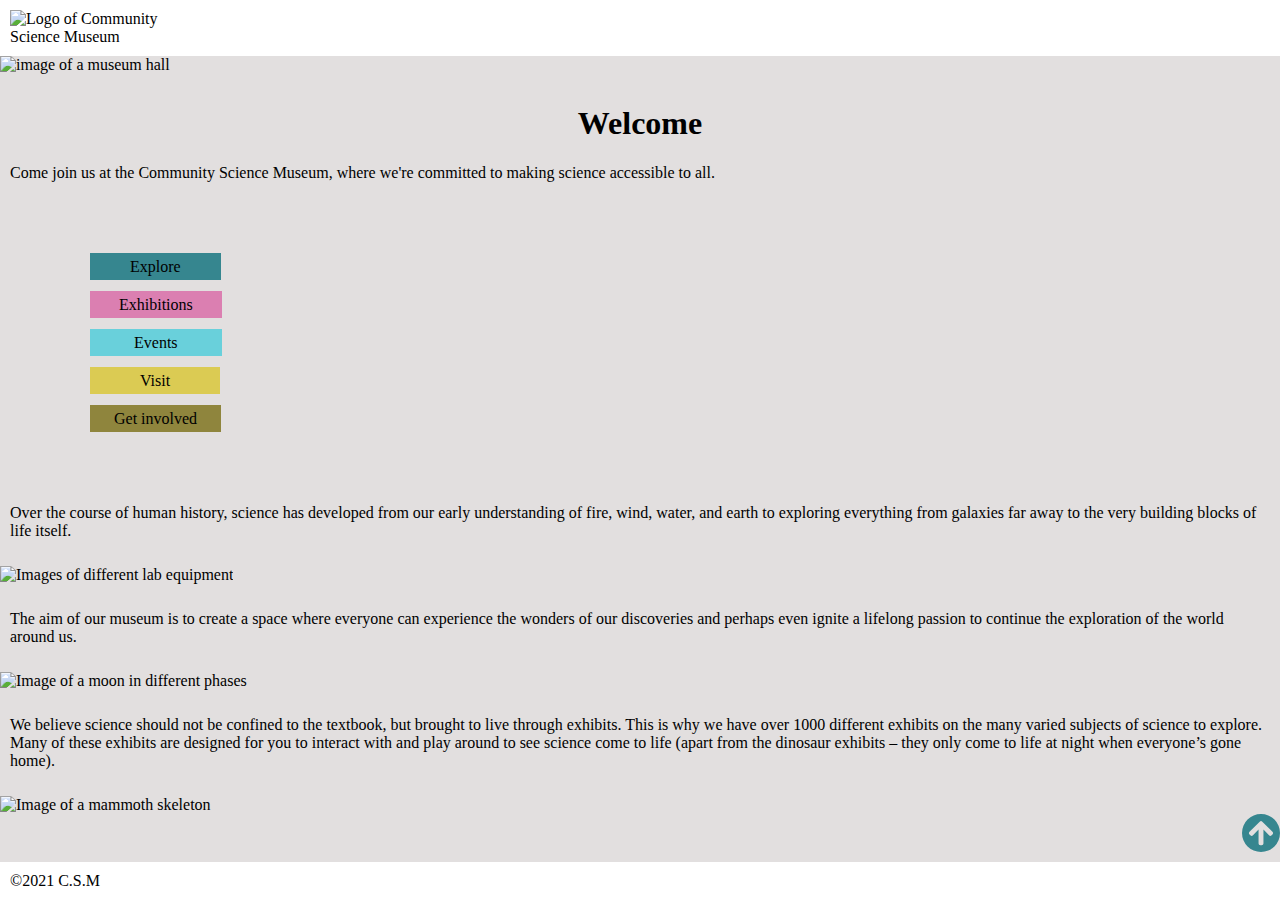
==== index.html @ 799d5060 "added blurred effect on some color and image on index" ====
<!DOCTYPE html>
<html lang="en">
  <head>
    <meta charset="UTF-8" />
    <meta http-equiv="X-UA-Compatible" content="IE=edge" />
    <meta name="viewport" content="width=device-width, initial-scale=1.0" />
    <meta name="description" content="Come and learn something fun, interesting and new" />
    <link rel="stylesheet" href="css/style.css" />
    <link rel="stylesheet" href="css/index.css" />
    <script src="https://kit.fontawesome.com/bb14e72e7a.js" crossorigin="anonymous"></script>
    <title>Community Science Museum | Home</title>
  </head>
  <body>
    <header>
      <div class="logo">
        <a href="index.html"><img src="images/Logofin.svg" alt="Logo of Community Science Museum" /></a>
      </div>
      <label for="hamburger_menu"><i class="fas fa-bars"></i></label>
      <input type="checkbox" id="hamburger_menu" />
      <nav>
        <ul>
          <li><a href="explore.html" class="cta_explore">Explore</a></li>
          <li><a href="exhibitions.html" class="cta_exhibitions">Exhibitions</a></li>
          <li><a href="events.html" class="cta_events">Events</a></li>
          <li><a href="visit.html" class="cta_visit">Visit</a></li>
          <li><a href="getinvolved.html" class="cta_getinvolved">Get involved</a></li>
        </ul>
      </nav>
    </header>
    <main>
      <img src="images/header img.jpg" class="img_top" alt="image of a museum hall" />
      <section class="welcome">
        <h1 class="welcome_h1">Welcome</h1>
        <p>Come join us at the Community Science Museum, where we're committed to making science accessible to all.</p>
      </section>
      <section>
        <ul class="nav_index">
          <li><a href="explore.html" class="cta_explore">Explore</a></li>
          <li><a href="exhibitions.html" class="cta_exhibitions">Exhibitions</a></li>
          <li><a href="events.html" class="cta_events">Events</a></li>
          <li><a href="visit.html" class="cta_visit">Visit</a></li>
          <li><a href="getinvolved.html" class="cta_getinvolved">Get involved</a></li>
        </ul>
      </section>
      <section class="welcome">
        <p>
          Over the course of human history, science has developed from our early understanding of fire, wind, water, and
          earth to exploring everything from galaxies far away to the very building blocks of life itself.
        </p>
      </section>
      <img src="images/lab.jpg" class="img_lab" alt="Images of different lab equipment" />
      <section class="welcome">
        <p>
          The aim of our museum is to create a space where everyone can experience the wonders of our discoveries and
          perhaps even ignite a lifelong passion to continue the exploration of the world around us.
        </p>
      </section>
      <img src="images/Planets.jpg" class="img_moon" alt="Image of a moon in different phases" />
      <section class="welcome">
        <p>
          We believe science should not be confined to the textbook, but brought to live through exhibits. This is why
          we have over 1000 different exhibits on the many varied subjects of science to explore. Many of these exhibits
          are designed for you to interact with and play around to see science come to life (apart from the dinosaur
          exhibits – they only come to life at night when everyone’s gone home).
        </p>
      </section>
      <section>
        <img src="images/mammoth.jpg" class="img_last" alt="Image of a mammoth skeleton" />
      </section>
      <section class="top">
        <a href="index.html"> <img src="images/To the top.svg" alt="Arrow that brings you to the top of the page" /></a>
      </section>
    </main>
    <footer>&copy;2021 C.S.M</footer>
  </body>
</html>
---- css/style.css ----
/* Layout */
body {
  min-height: 100vh;
  margin: 0px;
  display: grid;
  grid-template-rows: auto 1fr auto;
}

header {
  padding: 10px;
  display: grid;
  grid-template-columns: 1fr auto;
  align-items: center;
}

.logo {
  max-width: 200px;
}

nav {
  display: none;
  position: fixed;
  top: 105px;
  background: #fff;
  z-index: 1000;
  right: 0px;
}

nav ul {
  padding: 0px;
}

nav li {
  display: block;
  padding: 10px 15px;
}

#hamburger_menu {
  display: none;
}

#hamburger_menu:checked ~ nav {
  display: block;
}

label:hover {
  cursor: pointer;
}

main {
  background-color: #e2dfdf;
}

a {
  text-decoration: none;
  color: #000;
}

.cta_explore {
  background-color: #36868f;
  padding: 5px 40px;
}

.cta_exhibitions {
  background-color: #db7fb1;
  padding: 5px 29px;
}

.cta_events {
  background-color: #69d0db;
  padding: 5px 44px;
}

.cta_visit {
  background-color: #dbcb53;
  padding: 5px 50px;
}

.cta_getinvolved {
  background-color: #8f853d;
  padding: 5px 24px;
}

.top {
  display: flex;
  flex-direction: row-reverse;
}

footer {
  padding: 10px;
}
---- css/index.css ----
.img_top {
  width: 100%;
}

.welcome {
  text-align: left;
  padding: 10px;
}

.welcome_h1 {
  text-align: center;
}

.nav_index {
  display: grid;
  gap: 20px;
  list-style: none;
  margin: 50px;
}

.img_lab {
  width: 100%;
}

.img_moon {
  width: 100%;
}
.img_last {
  width: 100%;
}
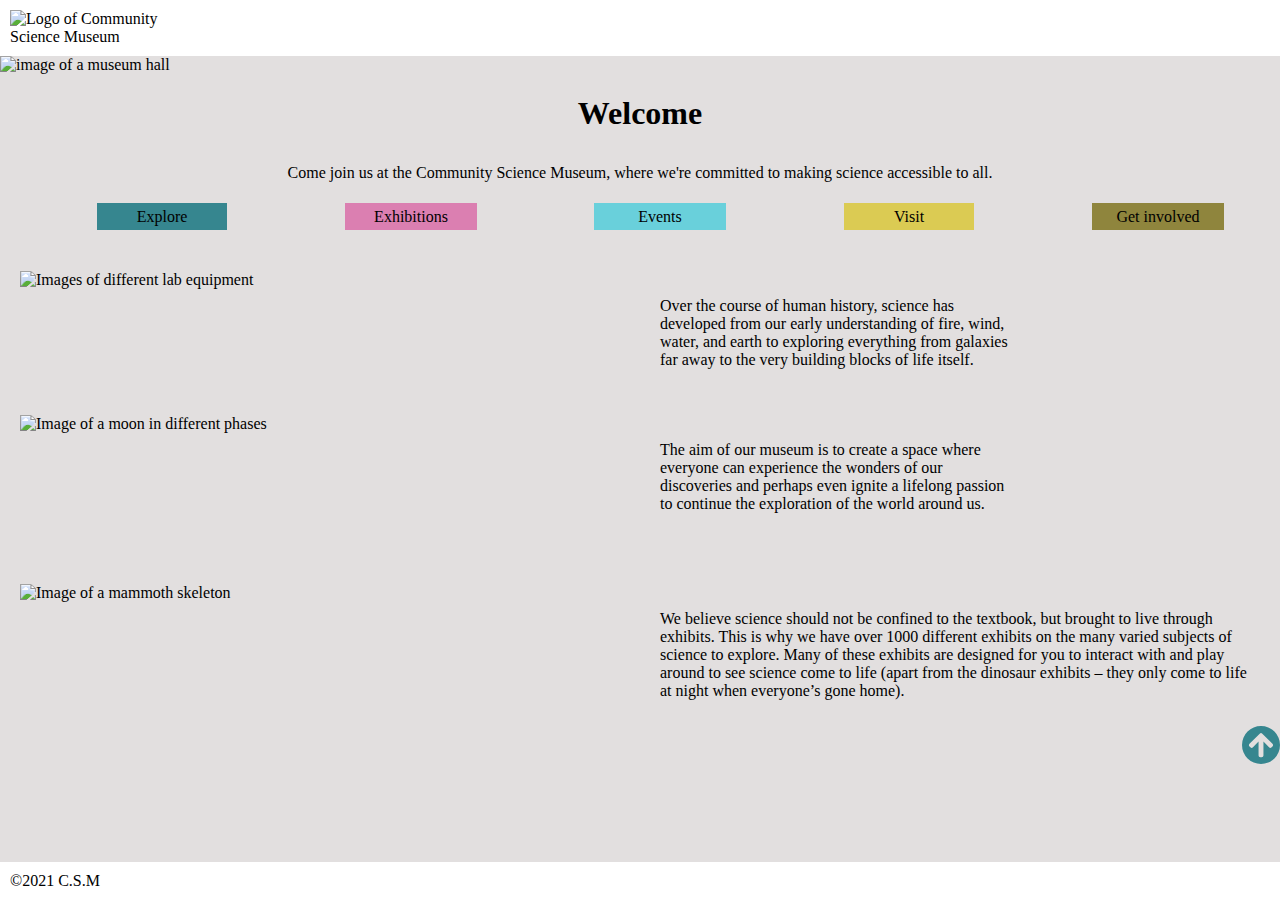
==== commit 80c1319e: "Started making the site responsive" ====
--- a/index.html
+++ b/index.html
@@ -7,6 +7,7 @@
     <meta name="description" content="Come and learn something fun, interesting and new" />
     <link rel="stylesheet" href="css/style.css" />
     <link rel="stylesheet" href="css/index.css" />
+    <link rel="stylesheet" href="css/media.css" />
     <script src="https://kit.fontawesome.com/bb14e72e7a.js" crossorigin="anonymous"></script>
     <title>Community Science Museum | Home</title>
   </head>
@@ -33,7 +34,7 @@
         <h1 class="welcome_h1">Welcome</h1>
         <p>Come join us at the Community Science Museum, where we're committed to making science accessible to all.</p>
       </section>
-      <section>
+      <section class="nav_center">
         <ul class="nav_index">
           <li><a href="explore.html" class="cta_explore">Explore</a></li>
           <li><a href="exhibitions.html" class="cta_exhibitions">Exhibitions</a></li>
@@ -42,31 +43,35 @@
           <li><a href="getinvolved.html" class="cta_getinvolved">Get involved</a></li>
         </ul>
       </section>
-      <section class="welcome">
-        <p>
-          Over the course of human history, science has developed from our early understanding of fire, wind, water, and
-          earth to exploring everything from galaxies far away to the very building blocks of life itself.
-        </p>
-      </section>
-      <img src="images/lab.jpg" class="img_lab" alt="Images of different lab equipment" />
-      <section class="welcome">
-        <p>
-          The aim of our museum is to create a space where everyone can experience the wonders of our discoveries and
-          perhaps even ignite a lifelong passion to continue the exploration of the world around us.
-        </p>
-      </section>
-      <img src="images/Planets.jpg" class="img_moon" alt="Image of a moon in different phases" />
-      <section class="welcome">
-        <p>
-          We believe science should not be confined to the textbook, but brought to live through exhibits. This is why
-          we have over 1000 different exhibits on the many varied subjects of science to explore. Many of these exhibits
-          are designed for you to interact with and play around to see science come to life (apart from the dinosaur
-          exhibits – they only come to life at night when everyone’s gone home).
-        </p>
-      </section>
-      <section>
-        <img src="images/mammoth.jpg" class="img_last" alt="Image of a mammoth skeleton" />
-      </section>
+      <div class="grid_area">
+        <section class="welcome">
+          <p>
+            Over the course of human history, science has developed from our early understanding of fire, wind, water,
+            and earth to exploring everything from galaxies far away to the very building blocks of life itself.
+          </p>
+        </section>
+        <img src="images/lab.jpg" class="img_lab" alt="Images of different lab equipment" />
+        <section class="welcome">
+          <p>
+            The aim of our museum is to create a space where everyone can experience the wonders of our discoveries and
+            perhaps even ignite a lifelong passion to continue the exploration of the world around us.
+          </p>
+        </section>
+        <img src="images/Planets.jpg" class="img_moon" alt="Image of a moon in different phases" />
+      </div>
+      <div class="text_short">
+        <section class="welcome">
+          <p>
+            We believe science should not be confined to the textbook, but brought to live through exhibits. This is why
+            we have over 1000 different exhibits on the many varied subjects of science to explore. Many of these
+            exhibits are designed for you to interact with and play around to see science come to life (apart from the
+            dinosaur exhibits – they only come to life at night when everyone’s gone home).
+          </p>
+        </section>
+        <section>
+          <img src="images/mammoth.jpg" class="img_last" alt="Image of a mammoth skeleton" />
+        </section>
+      </div>
       <section class="top">
         <a href="index.html"> <img src="images/To the top.svg" alt="Arrow that brings you to the top of the page" /></a>
       </section>
--- a/css/index.css
+++ b/css/index.css
@@ -2,7 +2,7 @@
   width: 100%;
 }
 
-.welcome {
+.welcome p {
   text-align: left;
   padding: 10px;
 }
@@ -11,11 +11,14 @@
   text-align: center;
 }
 
+.nav_center {
+  text-align: center;
+}
+
 .nav_index {
   display: grid;
   gap: 20px;
   list-style: none;
-  margin: 50px;
 }
 
 .img_lab {
--- a/css/media.css
+++ b/css/media.css
@@ -0,0 +1,75 @@
+@media (min-width: 500px) {
+  .img_top {
+    max-height: 163px;
+  }
+
+  .welcome p {
+    text-align: center;
+  }
+}
+
+@media (min-width: 750px) {
+  .nav_index {
+    gap: 5px;
+    grid-template-columns: 1fr 1fr 1fr 1fr 1fr;
+  }
+
+  .grid_area p {
+    text-align: left;
+    max-width: 350px;
+  }
+
+  .grid_area {
+    display: grid;
+    grid-template-columns: 1fr 1fr;
+    grid-template-areas:
+      "b a"
+      "d c";
+    gap: 20px;
+    margin-top: 45px;
+  }
+
+  .grid_area section:first-of-type {
+    grid-area: a;
+  }
+
+  .grid_area section:last-of-type {
+    grid-area: c;
+  }
+
+  .grid-area img:first-of-type {
+    grid-area: b;
+  }
+
+  .grid-area img:last-of-type {
+    grid-area: d;
+  }
+
+  .img_lab,
+  .img_moon,
+  .img_last {
+    margin-left: 20px;
+  }
+
+  .text_short {
+    display: grid;
+    grid-template-columns: 1fr 1fr;
+    grid-template-areas: "f e";
+    gap: 20px;
+    margin-top: 45px;
+  }
+
+  .text_short section:first-of-type {
+    grid-area: e;
+  }
+
+  .text_short img:first-of-type {
+    grid-area: f;
+  }
+
+  .text_short p {
+    max-width: 750px;
+    text-align: left;
+    margin-right: 20px;
+  }
+}
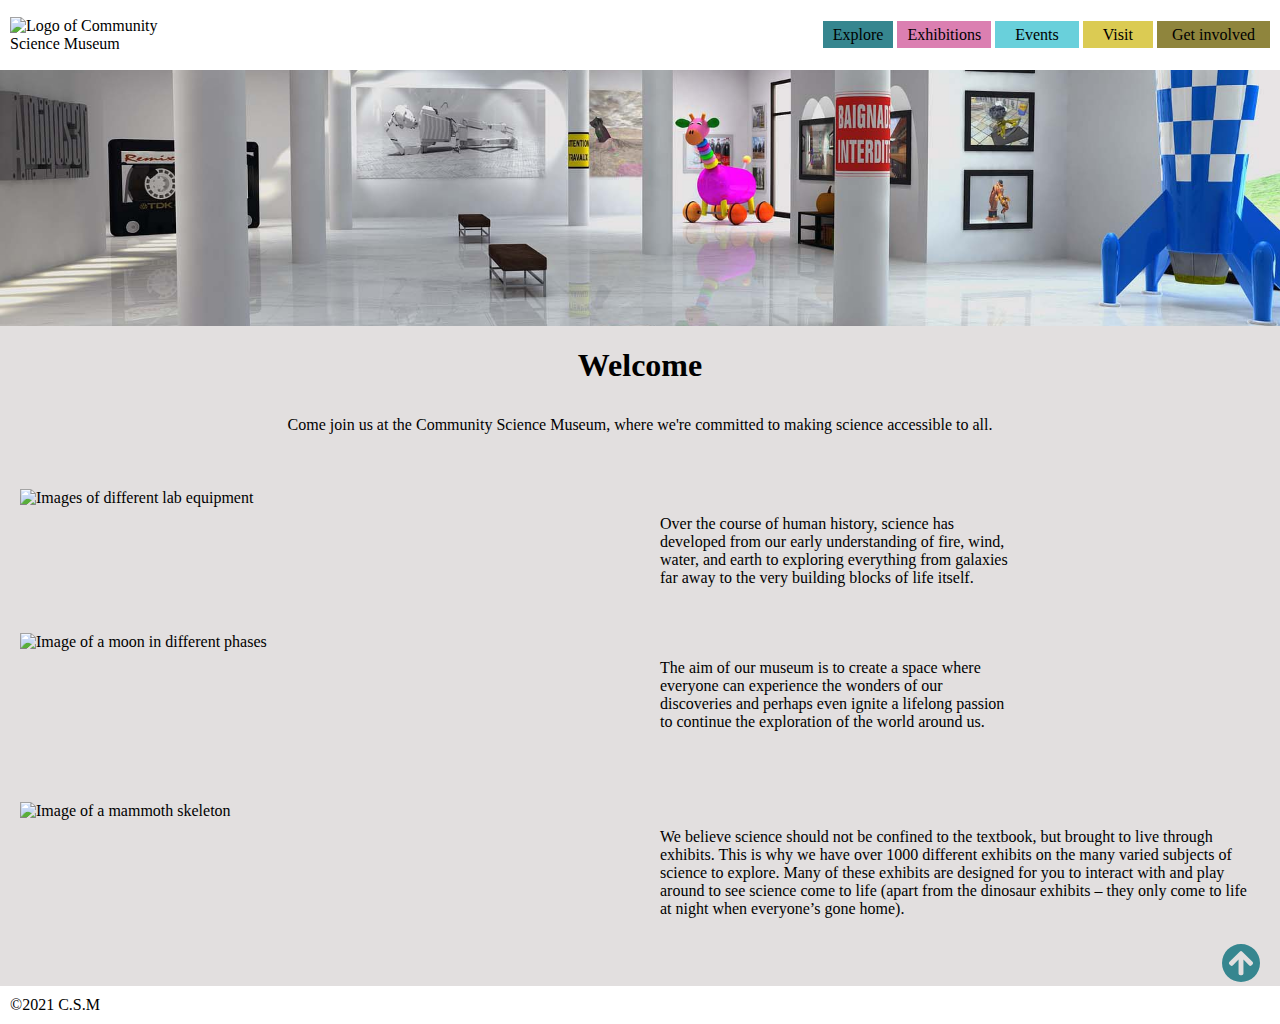
==== commit e2e8ea1b: "Fixed the top image and change sections to divs some places" ====
--- a/index.html
+++ b/index.html
@@ -29,7 +29,7 @@
       </nav>
     </header>
     <main>
-      <img src="images/header img.jpg" class="img_top" alt="image of a museum hall" />
+      <div class="img_top"></div>
       <section class="welcome">
         <h1 class="welcome_h1">Welcome</h1>
         <p>Come join us at the Community Science Museum, where we're committed to making science accessible to all.</p>
--- a/css/style.css
+++ b/css/style.css
@@ -41,6 +41,7 @@
 
 #hamburger_menu:checked ~ nav {
   display: block;
+  position: absolute;
 }
 
 label:hover {
@@ -84,6 +85,7 @@
 .top {
   display: flex;
   flex-direction: row-reverse;
+  margin-right: 20px;
 }
 
 footer {
--- a/css/index.css
+++ b/css/index.css
@@ -1,5 +1,10 @@
 .img_top {
-  width: 100%;
+  background-image: url("../images/header_img.jpg");
+  background-size: cover;
+  background-repeat: no-repeat;
+  background-position: center;
+  min-height: 20vw;
+  max-height: 50vh;
 }
 
 .welcome p {
@@ -21,13 +26,8 @@
   list-style: none;
 }
 
-.img_lab {
-  width: 100%;
-}
-
-.img_moon {
-  width: 100%;
-}
+.img_lab,
+.img_moon,
 .img_last {
   width: 100%;
 }
--- a/css/media.css
+++ b/css/media.css
@@ -1,10 +1,177 @@
 @media (min-width: 500px) {
-  .img_top {
-    max-height: 163px;
-  }
-
   .welcome p {
     text-align: center;
+  }
+
+  .cta_explore:hover {
+    background-color: #fff;
+    border: #36868f;
+    border-style: solid;
+    border-width: 2px;
+  }
+
+  .cta_exhibitions:hover {
+    background-color: #fff;
+    border: #db7fb1;
+    border-style: solid;
+    border-width: 2px;
+  }
+
+  .cta_events:hover {
+    background-color: #fff;
+    border: #69d0db;
+    border-style: solid;
+    border-width: 2px;
+  }
+
+  .cta_visit:hover {
+    background-color: #fff;
+    border: #dbcb53;
+    border-style: solid;
+    border-width: 2px;
+  }
+
+  .cta_getinvolved:hover {
+    background-color: #fff;
+    border: #8f853d;
+    border-style: solid;
+    border-width: 2px;
+  }
+
+  .cta_send:hover {
+    background-color: #fff;
+    border: #8f853d;
+    border-style: solid;
+    border-width: 2px;
+  }
+}
+
+@media (min-width: 605px) {
+  .logo {
+    min-width: 130px;
+  }
+
+  .nav_center {
+    display: none;
+  }
+
+  .cta_getinvolved {
+    padding: 5px 15px;
+  }
+
+  .cta_events,
+  .cta_visit {
+    padding: 5px 20px;
+  }
+
+  .cta_exhibitions,
+  .cta_explore {
+    padding: 5px 10px;
+  }
+
+  nav {
+    display: block;
+    position: static;
+  }
+
+  nav li {
+    display: contents;
+  }
+
+  header label {
+    display: none;
+  }
+
+  .img_topex {
+    display: none;
+  }
+
+  .for_kids {
+    display: grid;
+    grid-template-columns: 1fr 1fr 1fr;
+    grid-template-areas:
+      "a a a"
+      "c e g"
+      "b d f";
+    gap: 15px;
+    margin: 20px;
+  }
+
+  div#a {
+    grid-area: a;
+  }
+
+  div#b {
+    grid-area: b;
+  }
+
+  div#c {
+    grid-area: c;
+  }
+  div#d {
+    grid-area: d;
+  }
+  div#e {
+    grid-area: e;
+  }
+  div#f {
+    grid-area: f;
+  }
+  div#g {
+    grid-area: g;
+  }
+
+  .for_teachers {
+    display: grid;
+    grid-template-columns: 1fr 1fr;
+    grid-template-areas:
+      "h h"
+      "j l"
+      "i k";
+    gap: 15px;
+    margin: 20px;
+  }
+
+  div#h {
+    grid-area: h;
+  }
+  div#i {
+    grid-area: i;
+  }
+  div#j {
+    grid-area: j;
+  }
+  div#k {
+    grid-area: k;
+  }
+  div#l {
+    grid-area: l;
+  }
+
+  .researchers {
+    display: grid;
+    grid-template-columns: 1fr 1fr;
+    grid-template-areas:
+      "m m"
+      "o n";
+    gap: 15px;
+    margin: 20px;
+  }
+
+  div#m {
+    grid-area: m;
+  }
+
+  div#n {
+    grid-area: n;
+  }
+
+  div#o {
+    grid-area: o;
+  }
+
+  .text_width {
+    max-width: 350px;
   }
 }
 
@@ -72,4 +239,87 @@
     text-align: left;
     margin-right: 20px;
   }
+
+  .exhibitions {
+    display: grid;
+    grid-template-columns: 1fr 1fr 1fr;
+  }
+
+  .events {
+    display: grid;
+    grid-template-columns: 1fr 1fr 1fr;
+    grid-template-areas:
+      "p r t"
+      "q s u";
+    gap: 15px;
+    margin: 20px;
+  }
+
+  div#p {
+    grid-area: p;
+  }
+
+  div#q {
+    grid-area: q;
+  }
+
+  div#r {
+    grid-area: r;
+  }
+
+  div#s {
+    grid-area: s;
+  }
+
+  div#t {
+    grid-area: t;
+  }
+
+  div#u {
+    grid-area: u;
+  }
+
+  .visit {
+    display: grid;
+    grid-template-columns: 1fr 1fr 1fr;
+    margin: 20px;
+  }
+
+  .getinvolved {
+    display: grid;
+    grid-template-columns: 1fr 1fr 1fr;
+    grid-template-areas:
+      "v w x"
+      "y y y"
+      "z zz zz"
+      "0 0 zx";
+  }
+
+  section#v {
+    grid-area: v;
+  }
+
+  section#w {
+    grid-area: w;
+  }
+
+  section#x {
+    grid-area: x;
+  }
+
+  section#y {
+    grid-area: y;
+  }
+
+  section#z {
+    grid-area: z;
+  }
+
+  section#zz {
+    grid-area: zz;
+  }
+
+  section#zx {
+    grid-area: zx;
+  }
 }
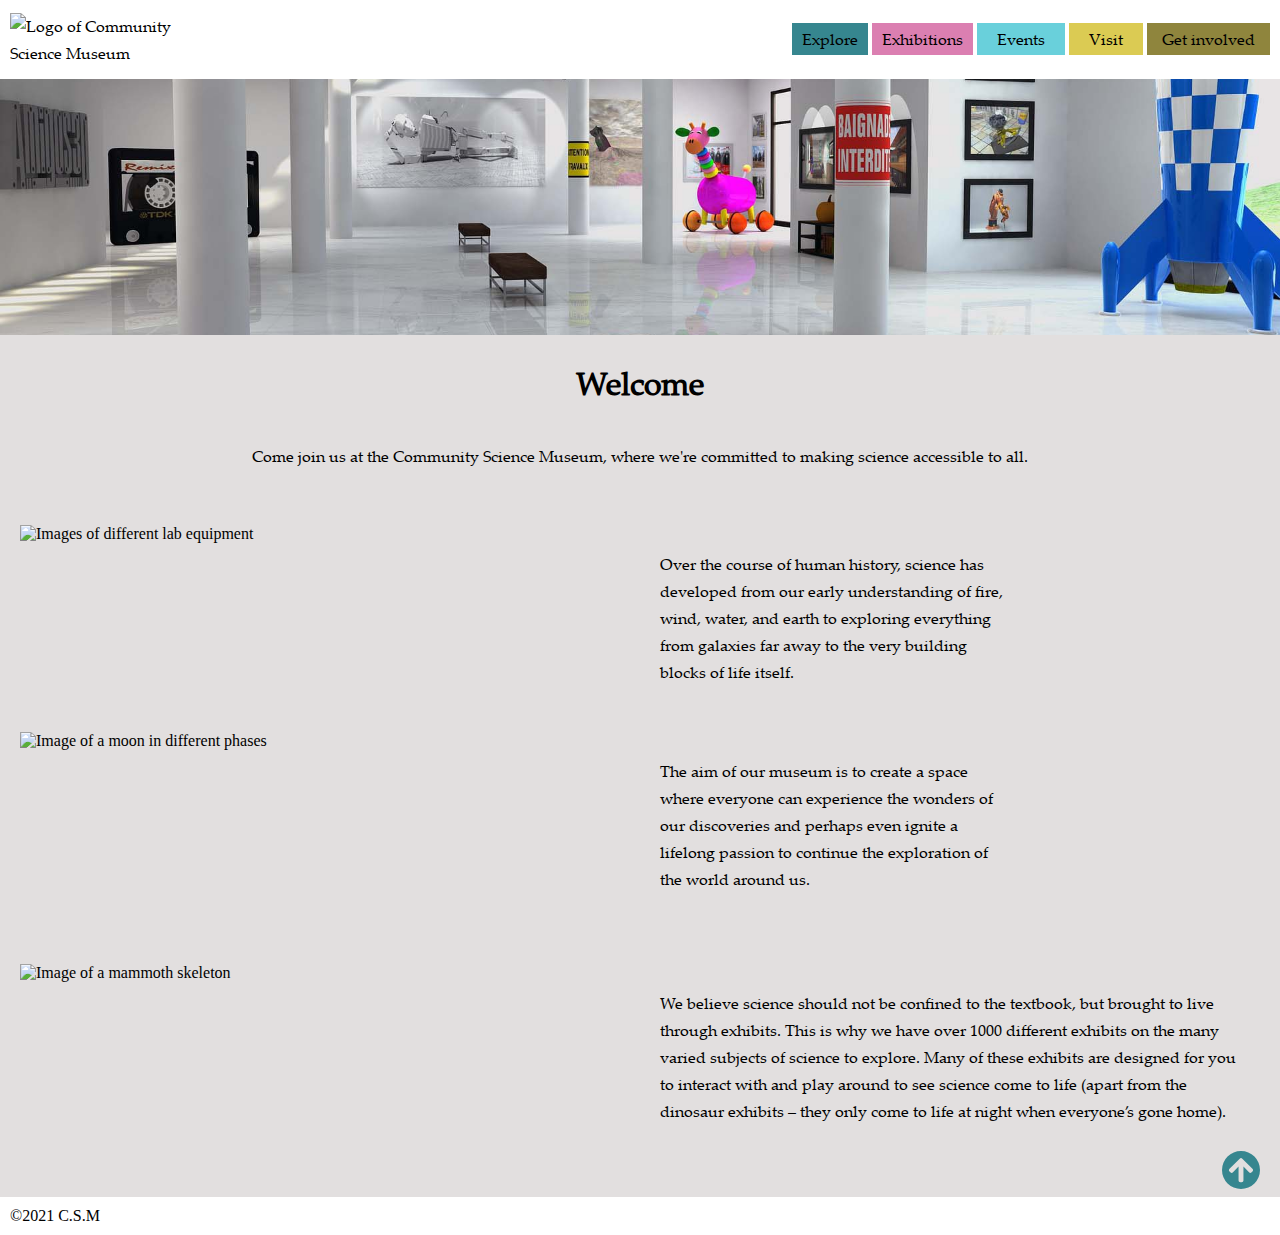
==== commit 492dd4ef: "changed size bars" ====
--- a/index.html
+++ b/index.html
@@ -16,7 +16,7 @@
       <div class="logo">
         <a href="index.html"><img src="images/Logofin.svg" alt="Logo of Community Science Museum" /></a>
       </div>
-      <label for="hamburger_menu"><i class="fas fa-bars"></i></label>
+      <label for="hamburger_menu" class="hamburger_size"><i class="fas fa-bars"></i></label>
       <input type="checkbox" id="hamburger_menu" />
       <nav>
         <ul>
--- a/css/style.css
+++ b/css/style.css
@@ -1,3 +1,13 @@
+@font-face {
+  font-family: "palatinoregular";
+  src: url("../font/pala.ttf") format("truetype");
+}
+
+@font-face {
+  font-family: "palatinobold";
+  src: url("../font/palab.ttf") format("truetype");
+}
+
 /* Layout */
 body {
   min-height: 100vh;
@@ -44,12 +54,29 @@
   position: absolute;
 }
 
+.hamburger_size {
+  font-size: 2em;
+}
+
 label:hover {
   cursor: pointer;
 }
 
 main {
   background-color: #e2dfdf;
+}
+
+h1,
+p,
+a,
+label,
+input,
+textarea {
+  font-family: "palatinoregular", "Verdana, Geneva, Tahoma, sans-serif";
+}
+
+h2 {
+  font-family: "palatinobold", "Verdana, Geneva, Tahoma, sans-serif";
 }
 
 a {
--- a/css/media.css
+++ b/css/media.css
@@ -323,3 +323,10 @@
     grid-area: zx;
   }
 }
+
+@media (min-width: 1400px) {
+  .getinvolved {
+    margin-left: 10%;
+    margin-right: 10%;
+  }
+}
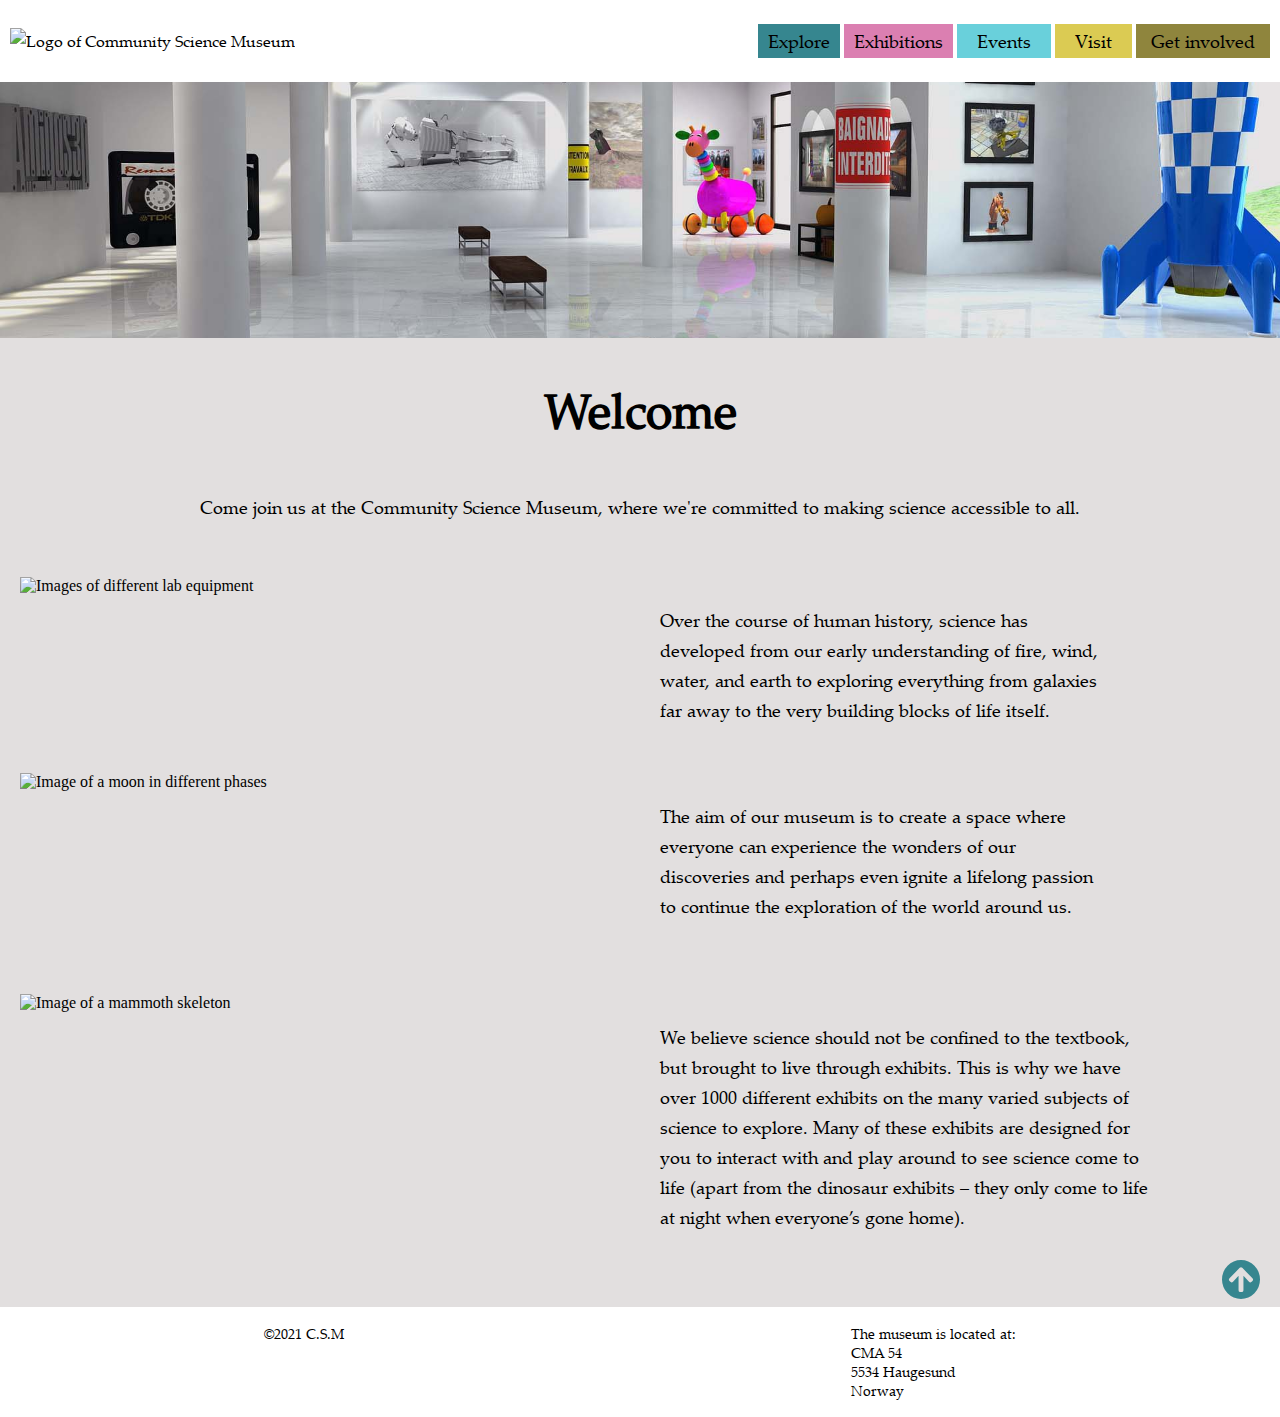
==== commit a7a6d12c: "aligned the footer and added some info" ====
--- a/index.html
+++ b/index.html
@@ -76,6 +76,16 @@
         <a href="index.html"> <img src="images/To the top.svg" alt="Arrow that brings you to the top of the page" /></a>
       </section>
     </main>
-    <footer>&copy;2021 C.S.M</footer>
+    <footer>
+      <div>
+        <p>&copy;2021 C.S.M</p>
+      </div>
+      <div>
+        <p>The museum is located at:</p>
+        <p>CMA 54</p>
+        <p>5534 Haugesund</p>
+        <p>Norway</p>
+      </div>
+    </footer>
   </body>
 </html>
--- a/css/style.css
+++ b/css/style.css
@@ -71,7 +71,9 @@
 a,
 label,
 input,
-textarea {
+textarea,
+li,
+option {
   font-family: "palatinoregular", "Verdana, Geneva, Tahoma, sans-serif";
 }
 
@@ -116,5 +118,13 @@
 }
 
 footer {
+  display: flex;
+  flex-direction: row;
+  justify-content: space-between;
   padding: 10px;
 }
+
+footer p {
+  line-height: 5px;
+  font-size: 10px;
+}
--- a/css/media.css
+++ b/css/media.css
@@ -46,13 +46,31 @@
   }
 }
 
-@media (min-width: 605px) {
+@media (min-width: 680px) {
   .logo {
     min-width: 130px;
   }
 
   .nav_center {
     display: none;
+  }
+
+  h1 {
+    font-size: 48px;
+  }
+
+  h2 {
+    font-size: 32px;
+  }
+
+  p,
+  li,
+  label {
+    font-size: 18px;
+  }
+
+  option {
+    font-size: 15px;
   }
 
   .cta_getinvolved {
@@ -173,9 +191,17 @@
   .text_width {
     max-width: 350px;
   }
+
+  footer p {
+    font-size: 14px;
+  }
 }
 
 @media (min-width: 750px) {
+  .logo {
+    max-width: 300px;
+  }
+
   .nav_index {
     gap: 5px;
     grid-template-columns: 1fr 1fr 1fr 1fr 1fr;
@@ -183,7 +209,7 @@
 
   .grid_area p {
     text-align: left;
-    max-width: 350px;
+    max-width: 440px;
   }
 
   .grid_area {
@@ -235,7 +261,7 @@
   }
 
   .text_short p {
-    max-width: 750px;
+    max-width: 500px;
     text-align: left;
     margin-right: 20px;
   }
@@ -324,6 +350,16 @@
   }
 }
 
+@media (min-width: 1000px) {
+  .text_center {
+    margin-left: 20%;
+  }
+
+  footer {
+    justify-content: space-around;
+  }
+}
+
 @media (min-width: 1400px) {
   .getinvolved {
     margin-left: 10%;
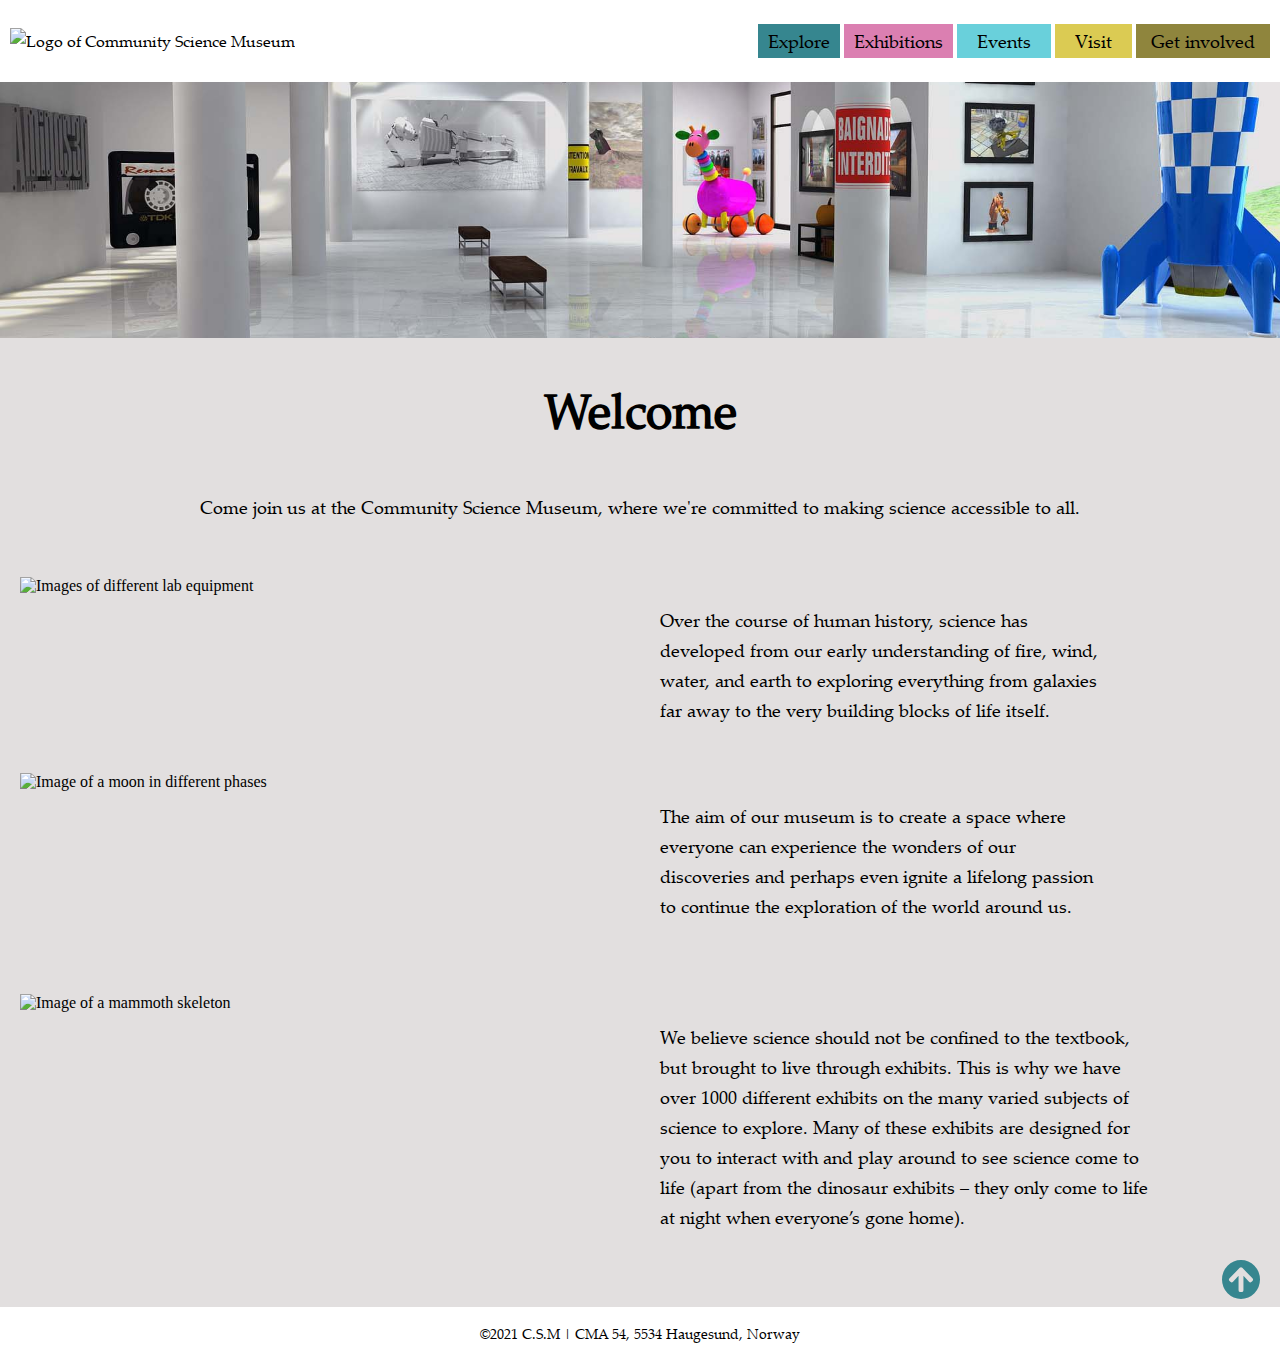
==== commit d8e3beb3: "fixed footer" ====
--- a/index.html
+++ b/index.html
@@ -4,7 +4,7 @@
     <meta charset="UTF-8" />
     <meta http-equiv="X-UA-Compatible" content="IE=edge" />
     <meta name="viewport" content="width=device-width, initial-scale=1.0" />
-    <meta name="description" content="Come and learn something fun, interesting and new" />
+    <meta name="description" content="Come and learn something fun, interesting and new at Community science Museum." />
     <link rel="stylesheet" href="css/style.css" />
     <link rel="stylesheet" href="css/index.css" />
     <link rel="stylesheet" href="css/media.css" />
@@ -78,13 +78,7 @@
     </main>
     <footer>
       <div>
-        <p>&copy;2021 C.S.M</p>
-      </div>
-      <div>
-        <p>The museum is located at:</p>
-        <p>CMA 54</p>
-        <p>5534 Haugesund</p>
-        <p>Norway</p>
+        <p>&copy;2021 C.S.M | CMA 54, 5534 Haugesund, Norway</p>
       </div>
     </footer>
   </body>
--- a/css/style.css
+++ b/css/style.css
@@ -120,11 +120,11 @@
 footer {
   display: flex;
   flex-direction: row;
-  justify-content: space-between;
+  justify-content: space-around;
   padding: 10px;
 }
 
 footer p {
+  font-size: 10px;
   line-height: 5px;
-  font-size: 10px;
 }
--- a/css/media.css
+++ b/css/media.css
@@ -354,10 +354,6 @@
   .text_center {
     margin-left: 20%;
   }
-
-  footer {
-    justify-content: space-around;
-  }
 }
 
 @media (min-width: 1400px) {
